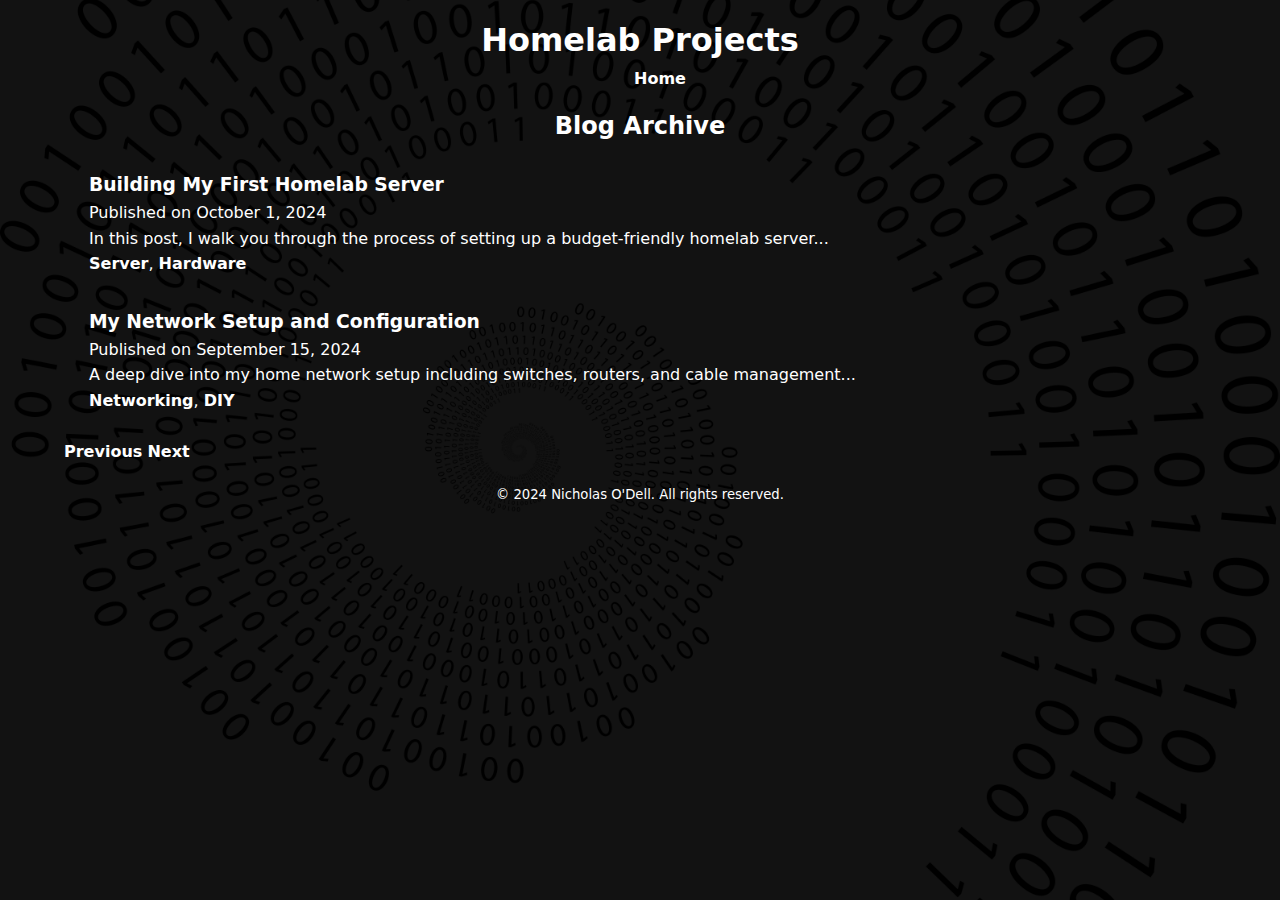
==== homelabprojects.html @ 17b48fd3 "fleshed out with imgs" ====
<!DOCTYPE html>
<html lang="en">
<head>
    <meta charset="UTF-8">
    <meta name="viewport" content="width=device-width, initial-scale=1.0">
    <meta http-equiv="X-UA-Compatible" content="ie=edge">
    <title>Homelab Projects - Blog Archive</title>
    <link rel="stylesheet" href="styles.css">
</head>
<body>
    <header>
        <div class="container">
            <h1>Homelab Projects</h1>
            <nav>
                <ul>
                    <a href="index.html">Home</a>
                </ul>
            </nav>
        </div>
    </header>

    <main>
        <div class="container">
            <h2>Blog Archive</h2>

            <div class="post-list">
                <!-- Blog Post 1 -->
                <article class="post-item">
                    <h3><a href="/post-1">Building My First Homelab Server</a></h3>
                    <p class="meta">Published on <time datetime="2024-10-01">October 1, 2024</time></p>
                    <p class="excerpt">In this post, I walk you through the process of setting up a budget-friendly homelab server...</p>
                    <p class="tags">
                        <a href="/tags/server">Server</a>, 
                        <a href="/tags/hardware">Hardware</a>
                    </p>
                </article>

                <!-- Blog Post 2 -->
                <article class="post-item">
                    <h3><a href="/post-2">My Network Setup and Configuration</a></h3>
                    <p class="meta">Published on <time datetime="2024-09-15">September 15, 2024</time></p>
                    <p class="excerpt">A deep dive into my home network setup including switches, routers, and cable management...</p>
                    <p class="tags">
                        <a href="/tags/networking">Networking</a>, 
                        <a href="/tags/diy">DIY</a>
                    </p>
                </article>

                <!-- More posts here... -->
            </div>

            <div class="pagination">
                <a href="#" class="prev">Previous</a>
                <a href="#" class="next">Next</a>
            </div>
        </div>
    </main>

    <footer>
        <div class="container">
            <p>&copy; 2024 Nicholas O'Dell. All rights reserved.</p>
        </div>
    </footer>
</body>
</html>
---- styles.css ----
* {
  margin: 0;
  box-sizing: border-box;
}

body {
  font-family: system-ui, -apple-system, BlinkMacSystemFont, "Segoe UI", Roboto,
    Oxygen, Ubuntu, Cantarell, "Open Sans", "Helvetica Neue", sans-serif,
    sans-serif;
  color: #ffffff;
  line-height: 1.6;
  height: 100svh;
  background: url("binary-swirl.png") no-repeat center fixed;
  background-size: cover;
  background-color: #121212;
  background-origin: content-box;
}

main {
  padding: 0% 5%;
  display: flex;
  flex-direction: column;
  width: 100%;
  gap: 30px;
  
}

header {
  padding: 15px 0;
  text-align: center;
}

h2 {
  text-align: center;
}

nav {
  width: 100%;
  display: flex;
  justify-content: center;
  flex-direction: row;
  gap: 50px;
}

a {
  color: #ffffff;
  text-decoration: none;
  font-weight: bold;
}

a:hover {
  color: #007bff;
}

#hero {
  display: flex;
  justify-content: center;
  align-items: center;
  gap: 30px;
  flex-direction: column;
  height: 200px;
  text-align: center;
}

.project-container {
  display: flex;
  justify-content: center;
  flex-wrap: wrap;
  gap: 10px;
  width: 100%;
}

.projects-title {
  padding: 10px;
}

.project {
  display: flex;
  padding: 15px;
  width: 30%;
  min-width: 350px;
  align-items: center;
  flex-direction: column;
  flex: 1 1 0%;
  gap: 10px;
}

.btn {
  background: #007bff;
  color: white;
  padding: 10px;
  text-align: center;
  text-decoration: none;
  border-radius: 7px;
  width: 250px;
}

.btn:hover {
  background: #0056b3;
  color: white;
}

.certification-image {
  display: flex;
  padding: 10px;
  justify-content: left;
}

.post-list {
  display: flex;
  padding: 10px;
  align-items: left;
  justify-content: left;
  flex-direction: column;
}

.post-item {
  display: flex;
  padding: 15px;
  flex-direction: column;

}

.project-list {
  display: flex;
  padding: 10px;
  align-items: left;
  justify-content: left;
  flex-direction: column;

}

.project-item {
  display: flex;
  padding: 15px;
  
}

#about {
  display: flex;
  justify-content: center;
  gap: 30px;
  flex-direction: column;
  text-align: center;
}

#contact {
  display: flex;
  justify-content: center;
  flex-direction: column;
  text-align: center;
  gap: 15px;
  margin-bottom: 30px;
}

footer {
  display: flex;
  justify-content: center;
  align-items: center;
  gap: 30px;
  text-align: center;
  height: 60px;
  font-size: 0.825rem;
}
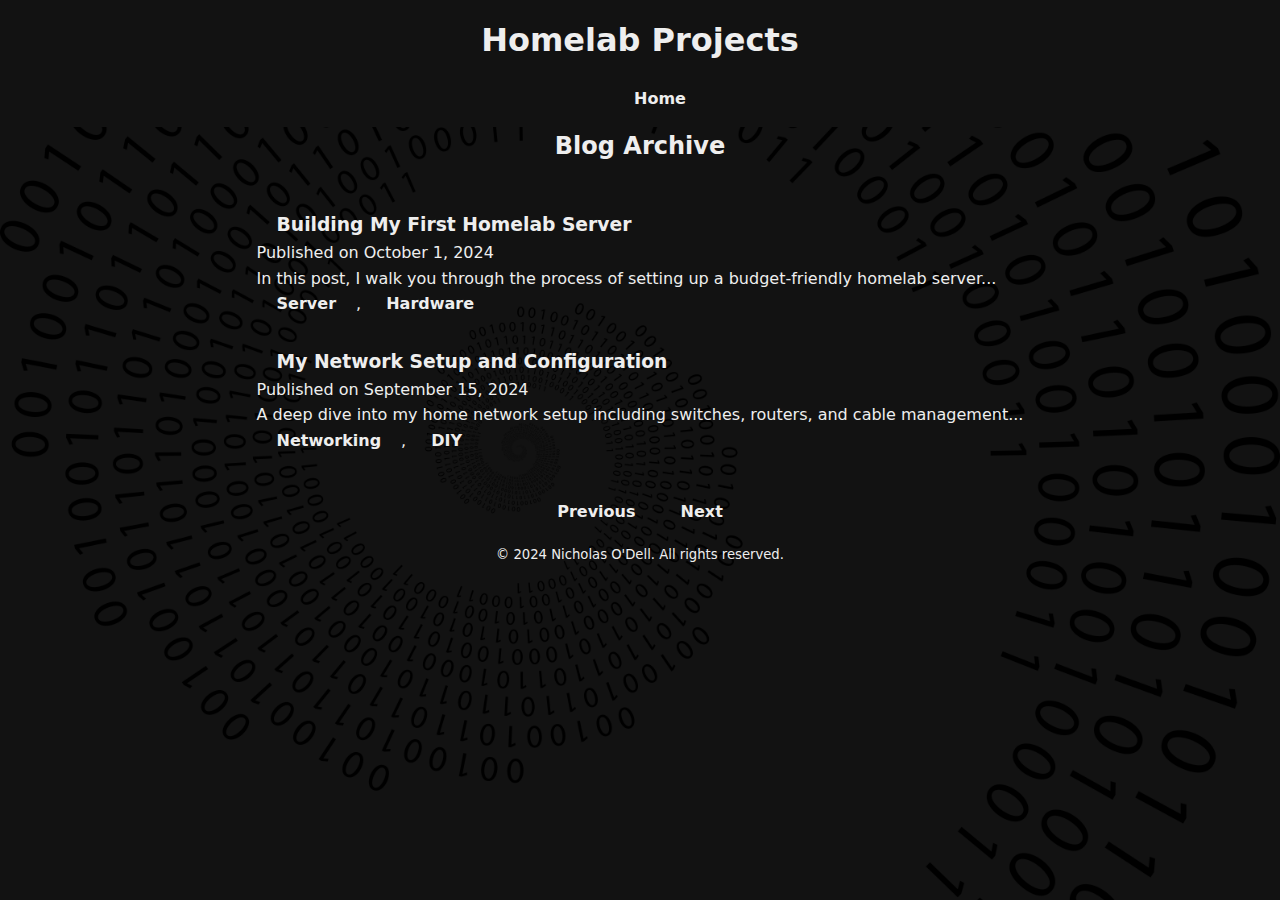
==== commit b81cc7de: "fixed conflicts, talked with nick about stuff" ====
--- a/homelabprojects.html
+++ b/homelabprojects.html
@@ -1,65 +1,75 @@
 <!DOCTYPE html>
 <html lang="en">
-<head>
-    <meta charset="UTF-8">
-    <meta name="viewport" content="width=device-width, initial-scale=1.0">
-    <meta http-equiv="X-UA-Compatible" content="ie=edge">
+  <head>
+    <meta charset="UTF-8" />
+    <meta name="viewport" content="width=device-width, initial-scale=1.0" />
+    <meta http-equiv="X-UA-Compatible" content="ie=edge" />
     <title>Homelab Projects - Blog Archive</title>
-    <link rel="stylesheet" href="styles.css">
-</head>
-<body>
+    <link rel="stylesheet" href="./styles/styles.css" />
+  </head>
+  <body>
     <header>
-        <div class="container">
-            <h1>Homelab Projects</h1>
-            <nav>
-                <ul>
-                    <a href="index.html">Home</a>
-                </ul>
-            </nav>
-        </div>
+      <div class="container">
+        <h1>Homelab Projects</h1>
+        <nav>
+          <ul>
+            <a href="index.html">Home</a>
+          </ul>
+        </nav>
+      </div>
     </header>
 
     <main>
-        <div class="container">
-            <h2>Blog Archive</h2>
+      <div class="container">
+        <h2>Blog Archive</h2>
 
-            <div class="post-list">
-                <!-- Blog Post 1 -->
-                <article class="post-item">
-                    <h3><a href="/post-1">Building My First Homelab Server</a></h3>
-                    <p class="meta">Published on <time datetime="2024-10-01">October 1, 2024</time></p>
-                    <p class="excerpt">In this post, I walk you through the process of setting up a budget-friendly homelab server...</p>
-                    <p class="tags">
-                        <a href="/tags/server">Server</a>, 
-                        <a href="/tags/hardware">Hardware</a>
-                    </p>
-                </article>
+        <div class="post-list">
+          <!-- Blog Post 1 -->
+          <article class="post-item">
+            <h3><a href="/post-1">Building My First Homelab Server</a></h3>
+            <p class="meta">
+              Published on <time datetime="2024-10-01">October 1, 2024</time>
+            </p>
+            <p class="excerpt">
+              In this post, I walk you through the process of setting up a
+              budget-friendly homelab server...
+            </p>
+            <p class="tags">
+              <a href="/tags/server">Server</a>,
+              <a href="/tags/hardware">Hardware</a>
+            </p>
+          </article>
 
-                <!-- Blog Post 2 -->
-                <article class="post-item">
-                    <h3><a href="/post-2">My Network Setup and Configuration</a></h3>
-                    <p class="meta">Published on <time datetime="2024-09-15">September 15, 2024</time></p>
-                    <p class="excerpt">A deep dive into my home network setup including switches, routers, and cable management...</p>
-                    <p class="tags">
-                        <a href="/tags/networking">Networking</a>, 
-                        <a href="/tags/diy">DIY</a>
-                    </p>
-                </article>
+          <!-- Blog Post 2 -->
+          <article class="post-item">
+            <h3><a href="/post-2">My Network Setup and Configuration</a></h3>
+            <p class="meta">
+              Published on <time datetime="2024-09-15">September 15, 2024</time>
+            </p>
+            <p class="excerpt">
+              A deep dive into my home network setup including switches,
+              routers, and cable management...
+            </p>
+            <p class="tags">
+              <a href="/tags/networking">Networking</a>,
+              <a href="/tags/diy">DIY</a>
+            </p>
+          </article>
 
-                <!-- More posts here... -->
-            </div>
+          <!-- More posts here... -->
+        </div>
 
-            <div class="pagination">
-                <a href="#" class="prev">Previous</a>
-                <a href="#" class="next">Next</a>
-            </div>
+        <div class="pagination">
+          <a href="#" class="prev">Previous</a>
+          <a href="#" class="next">Next</a>
         </div>
+      </div>
     </main>
 
     <footer>
-        <div class="container">
-            <p>&copy; 2024 Nicholas O'Dell. All rights reserved.</p>
-        </div>
+      <div class="container">
+        <p>&copy; 2024 Nicholas O'Dell. All rights reserved.</p>
+      </div>
     </footer>
-</body>
+  </body>
 </html>
--- a/styles/styles.css
+++ b/styles/styles.css
@@ -0,0 +1,280 @@
+* {
+  margin: 0;
+  box-sizing: border-box;
+}
+
+body {
+  font-family: system-ui, -apple-system, BlinkMacSystemFont, "Segoe UI", Roboto,
+    Oxygen, Ubuntu, Cantarell, "Open Sans", "Helvetica Neue", sans-serif,
+    sans-serif;
+  color: #eeeeee;
+  line-height: 1.6;
+  background: url("../images/binary-swirl.png") no-repeat center fixed;
+  background-size: cover;
+  background-color: #121212;
+  background-origin: content-box;
+}
+
+main {
+  padding: 0% 5%;
+  display: flex;
+  flex-direction: column;
+  width: 100%;
+  gap: 30px;
+}
+
+header {
+  padding: 15px 0px;
+  text-align: center;
+  position: sticky;
+  top: 0;
+  background-color: #121212;
+}
+
+h2 {
+  text-align: center;
+}
+
+nav {
+  width: 100%;
+  display: flex;
+  justify-content: center;
+  flex-direction: row;
+  gap: 30px;
+}
+
+a {
+  color: #eeeeee;
+  text-decoration: none;
+  font-weight: bold;
+  padding: 0px 20px;
+}
+
+a:hover {
+  color: #007bff;
+}
+
+.btn {
+  background: #31363f;
+  color: EEEEEE;
+  padding: 10px;
+  text-align: center;
+  text-decoration: none;
+  border-radius: 7px;
+  width: 250px;
+}
+
+.btn:hover {
+  background: #76abae;
+  color: #eeeeee;
+}
+
+#hero {
+  display: flex;
+  justify-content: center;
+  align-items: center;
+  gap: 30px;
+  flex-direction: column;
+  height: 200px;
+  text-align: center;
+  margin-top: 30px;
+}
+
+.project {
+  display: flex;
+  padding: 15px;
+  width: 30%;
+  min-width: 350px;
+  align-items: center;
+  flex-direction: column;
+  gap: 20px;
+}
+
+.projects-title {
+  padding: 10px;
+}
+
+.project-container {
+  display: flex;
+  justify-content: center;
+  flex-wrap: wrap;
+  gap: 10px;
+  width: 100%;
+}
+
+.project-image {
+  aspect-ratio: 4/3;
+  object-fit: cover;
+  width: 100%;
+  height: auto;
+  border-radius: 7px;
+}
+
+.certification-image {
+  display: flex;
+  padding: 10px;
+  justify-content: left;
+}
+
+.post-list {
+  display: flex;
+  padding: 10px;
+  align-items: left;
+  justify-content: left;
+  flex-direction: column;
+}
+
+.post-item {
+  display: flex;
+  padding: 15px;
+  flex-direction: column;
+}
+
+.project-list {
+  display: flex;
+  padding: 10px;
+  align-items: left;
+  justify-content: left;
+  flex-direction: column;
+}
+
+.project-item {
+  display: flex;
+  padding: 15px;
+}
+
+#about {
+  display: flex;
+  justify-content: center;
+  gap: 30px;
+  flex-direction: column;
+  text-align: center;
+  line-height: 2;
+}
+
+#contact {
+  display: flex;
+  justify-content: center;
+  flex-direction: column;
+  margin-bottom: 30px;
+  gap: 30px;
+}
+
+.contact-grid {
+  display: flex;
+  gap: 50px;
+  flex-direction: row;
+  align-items: center;
+  justify-content: center;
+}
+
+.contact-grid > a {
+  padding: 10px;
+}
+
+footer {
+  display: flex;
+  justify-content: center;
+  align-items: center;
+  gap: 30px;
+  text-align: center;
+  height: 60px;
+  font-size: 0.825rem;
+}
+
+/* IT Certs */
+
+.container {
+  display: flex;
+  flex-direction: column;
+  align-items: center;
+  gap: 20px;
+}
+
+.page-title {
+  padding: 20px 0;
+}
+
+.certificates-container {
+  display: flex;
+  width: 100%;
+  gap: 18px;
+  flex-direction: column;
+}
+
+.certificates-container .certification-item {
+  padding: 16px;
+  border-radius: 15px;
+  background-color: #222831;
+  display: flex;
+  flex-direction: column;
+  align-items: center;
+}
+
+.certification-item {
+  display: flex;
+  gap: 16px;
+}
+
+.certification-item img {
+  aspect-ratio: 4/3;
+  max-width: 170px;
+  object-fit: cover;
+}
+
+.verify-link {
+  margin-top: 20px !important;
+  display: block;
+  margin: 0 auto;
+}
+
+/* Media Queries */
+
+@media screen and (orientation: portrait) and (max-width: 768px) {
+  .contact-grid {
+    flex-direction: column;
+    gap: 30px;
+  }
+}
+
+/* This is for desktop view */
+
+@media screen and (min-width: 768px) {
+  .certificates-container {
+    display: flex;
+    width: 100%;
+    gap: 18px;
+    flex-direction: row;
+    flex-wrap: wrap;
+  }
+
+  .certificates-container .certification-item:nth-child(3n + 1) {
+    flex: 0 0 calc(100% - 18px);
+  }
+
+  .certificates-container .certification-item {
+    flex: 0 0 calc(50% - 18px);
+    padding: 16px;
+    border-radius: 15px;
+    flex-direction: row;
+    display: flex;
+    gap: 15px;
+  }
+
+  .certification-item img {
+    aspect-ratio: 4/3;
+    max-width: 150px;
+    object-fit: contain;
+  }
+
+  .certification-details {
+    height: 100%;
+    display: flex;
+    flex-direction: column;
+    justify-content: space-between;
+  }
+
+  .verify-link {
+    margin: 0;
+  }
+}
